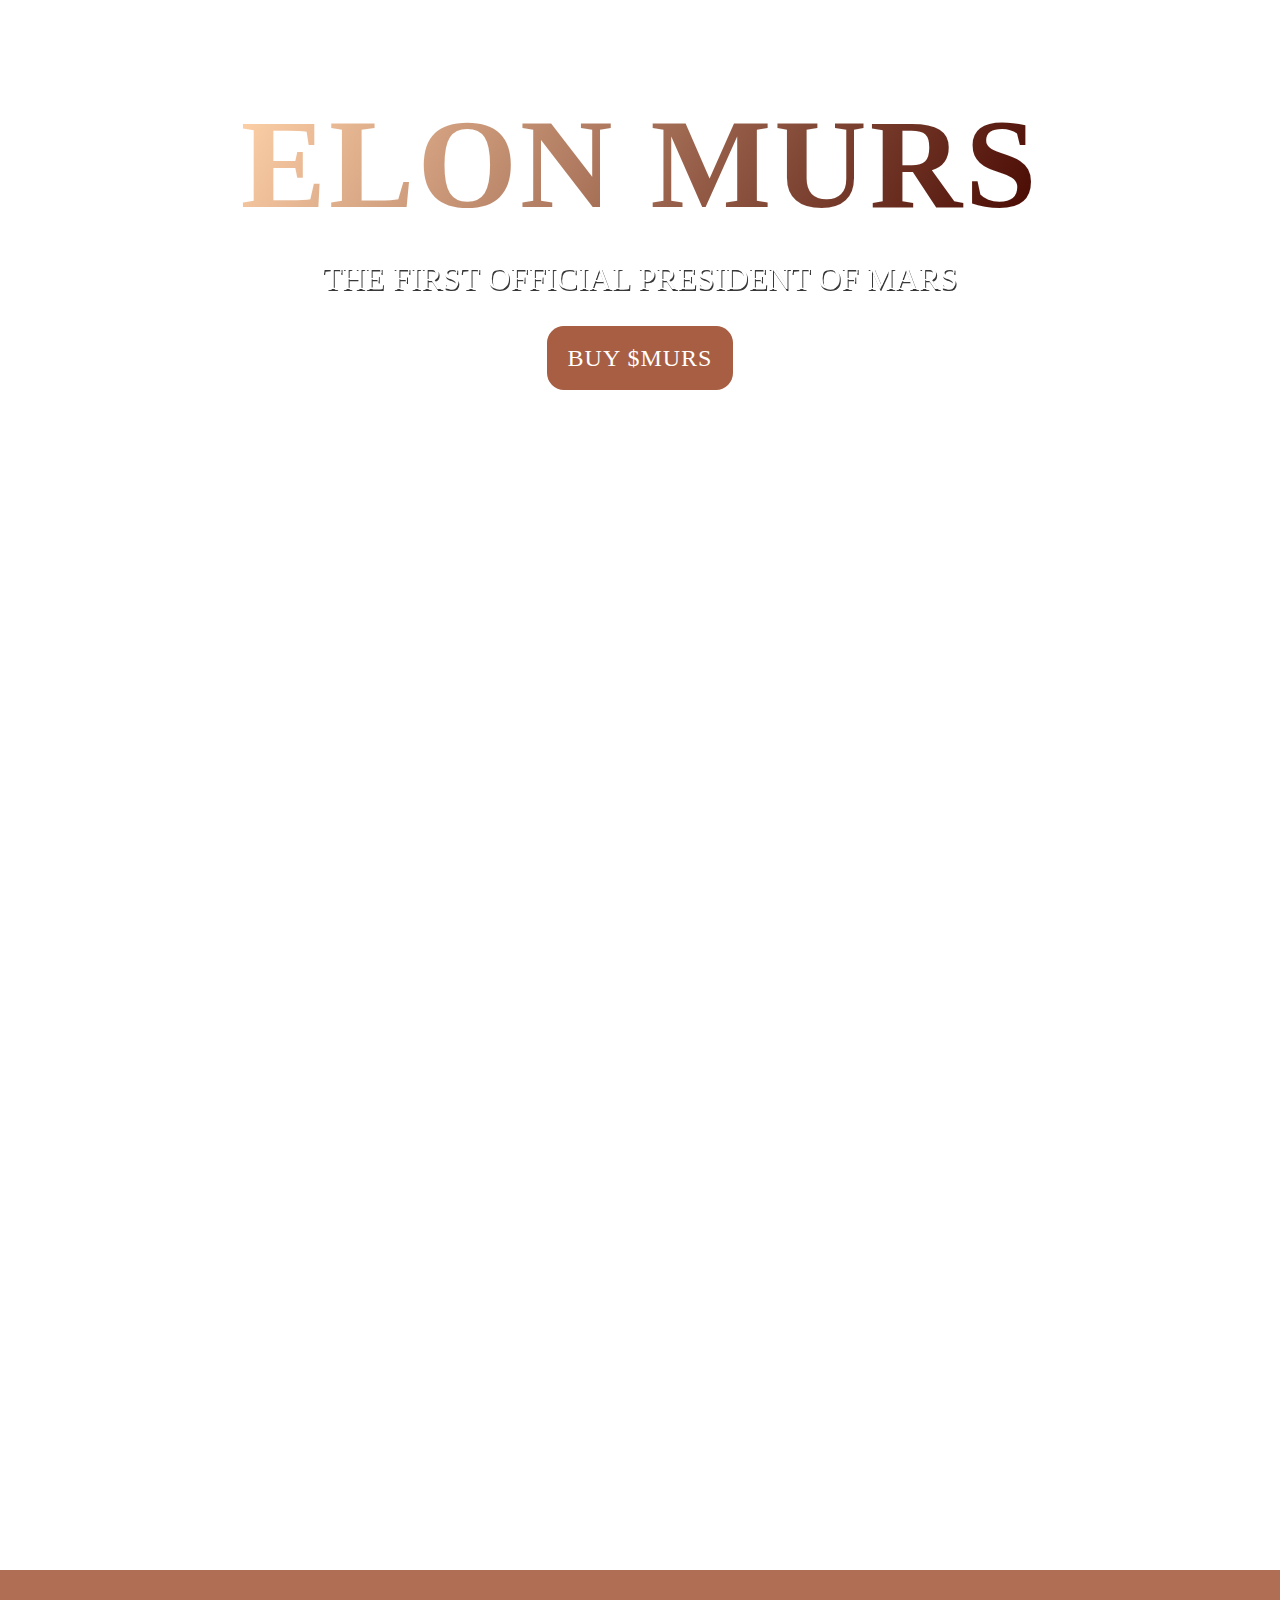
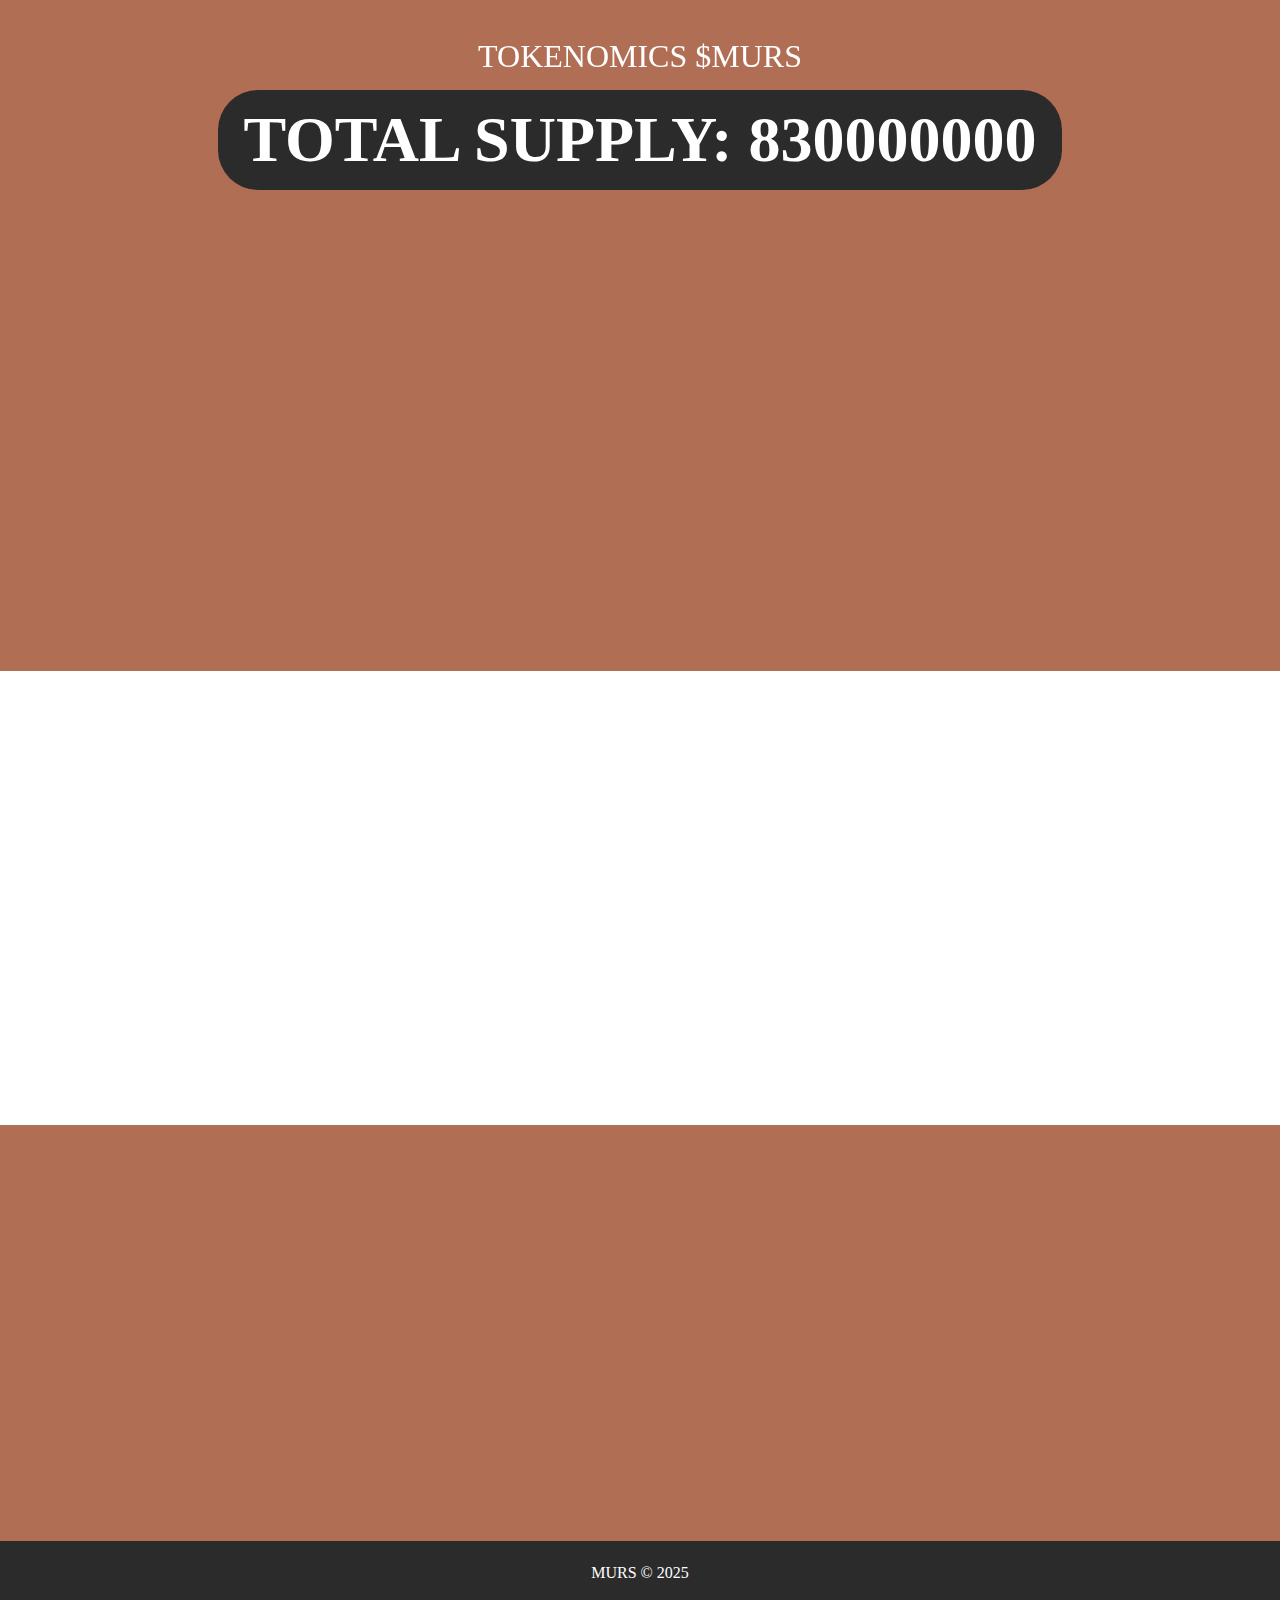
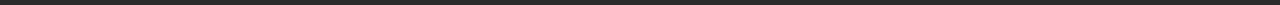
==== index.html @ ea07c61a "fix_2_12UFXCemm3YnTcuyRQuLvhPCUFPReqDTNjCCtfqSmurs" ====
﻿<!DOCTYPE html>
<html lang="zxx">

<head>
  <meta charset="utf-8">
  <meta content="width=device-width, initial-scale=1.0" name="viewport">

  <title>$MURS - The official coin of the first president of Mars!</title>
  <meta name="description" content="$MURS - The official coin of the first president of Mars!">
  <meta name="keywords" content="$MURS - The official coin of the first president of Mars!">
  <meta content="" name="ZRTHEMES">

  <!-- Favicons -->
  <link href="assets/images/favicon.png" rel="icon">
  <link href="assets/images/favicon.png" rel="apple-touch-icon">

  <!-- Google Fonts -->
  <link rel="preconnect" href="https://fonts.googleapis.com">
  <link rel="preconnect" href="https://fonts.gstatic.com" crossorigin="">
  <link href="../../../css2?family=VT323&display=swap" rel="stylesheet">
  <link href="../../../css2-1?family=Squada+One&display=swap" rel="stylesheet">
  <!-- Vendor CSS Files -->
  <link href="assets/stylesheets/font-awesome.min.css" rel="stylesheet">
  <link href="assets/vendor/bootstrap/css/bootstrap.min.css" rel="stylesheet">
  <link href="assets/vendor/bootstrap-icons/bootstrap-icons.css" rel="stylesheet">
  <link href="assets/vendor/aos/aos.css" rel="stylesheet">
  <link href="assets/vendor/glightbox/css/glightbox.min.css" rel="stylesheet">
  <link href="assets/vendor/swiper/swiper-bundle.min.css" rel="stylesheet">
  <!-- Main CSS File -->
  <link href="assets/stylesheets/styles.css" rel="stylesheet">
</head>

<body>


  <header id="header" class="header d-flex align-items-center">
    <div class="container container-xl d-flex align-items-center justify-content-between">
      <a href="#" class="logo d-flex align-items-center">
        <h1 class="logo">$MURS</h1>
      </a>
      <nav id="navbar" class="navbar">
        <ul>
          <li><a href="#portfolio">About</a></li>
          <li><a href="#counter">Tokenomics</a></li>
          <li><a href="#roadmap">Contract</a></li>
          <li><a href="#call-to-action">Community</a></li>

          <li><a href="#">
              Buy</a>
          </li>
        </ul>
      </nav><!-- .navbar -->

      <i class="mobile-nav-toggle mobile-nav-show bi bi-list"></i>
      <i class="mobile-nav-toggle mobile-nav-hide d-none bi bi-x"></i>

    </div>
  </header><!-- End Header -->

  <!-- Hero Section -->
  <section id="hero" class="hero d-flex">
    <div class="image-main-wrapper">
      <video autoplay muted loop id="heroBgVideo">
        <source src="assets/images/hero_bg_elon.mp4" type="video/mp4">
      </video>
    </div>
    <div class="hero-text-wrapper">
      <h2 data-aos="fade-up" data-aos-delay="100">ELON MURS</h2>
      <h3 data-aos="fade-up" data-aos-delay="200">THE FIRST OFFICIAL PRESIDENT OF MARS</h3>
      <div data-aos="fade-up" data-aos-delay="400">
        <a href="https://raydium.io/swap/?inputMint=sol&outputMint=12UFXCemm3YnTcuyRQuLvhPCUFPReqDTNjCCtfqSmurs" class="btn-get-started">BUY $MURS</a>
      </div>
    </div>
  </section>
  <!-- End Hero Section -->

  <!--Collection Section -->
  <section id="portfolio" class="portfolio">
    <div class="container" data-aos="fade-up">
      <div class="section-header text-center">
        <h2>About $MURS</h2>
        <!-- <p>Discover Our </p> -->
      </div>
      <div class="about-murs" data-portfolio-filter="*" data-portfolio-layout="masonry"
        data-portfolio-sort="original-order" data-aos="fade-up" data-aos-delay="100">
        <div class="about-murs-img-wrapper">
          <img src="assets/images/fight.png" alt="Fight trump image.">
        </div>
        <div class="about-murs-text-wrapper">
          <p>Trump stated that Americans will plant the flag on Mars, and just like Elon Musk, he is one of the biggest dreamers aiming to make this happen. 
            He himself will become the first president of the Martian colony when American astronauts land on the red planet.
            American flag, planted by American astronauts, on Mars in 2028! </p>
        </div>
      </div>
    </div>
  </section><!-- End Collection Section -->



  <!-- Counter Section Start -->
  <section id="counter" class="counter-area section-padding fadeInLeft wow" data-wow-delay="1s">
    <div class="container">
      <div class="section-header text-center counter-header">
        <h2>TOKENOMICS $MURS</h2>
        <h3 class="">TOTAL SUPPLY: <span class="counter" data-target="1000000000"></span></h3>
      </div>
      <div class="row">
        <div class="col-lg-4 col-md-12">
          <div class="counter-container text-center" data-aos="fade-right">
            <div data-aos="fade-left" data-aos-delay="300">
              <div class="icon"><img src="assets/images/icons/solana_icon.png" alt=""></div>
            </div>
            <h2>
              SYMBOL
              <span class="about-span-highlighted">$MURS</span>
            </h2>
          </div>
        </div>
        <div class="col-lg-4 col-md-12">
          <div class="counter-container text-center" data-aos="fade-right">
            <div data-aos="fade-left" data-aos-delay="300">
              <div class="icon"><img src="assets/images/icons/polygon.svg" alt=""></div>
            </div>
            <h2>
              LIQUIDITY
              <span class="about-span-highlighted">BURNED</span>
            </h2>
          </div>
        </div>
        <div class="col-lg-4 col-md-12">
          <div class="counter-container text-center" data-aos="fade-right">
            <div data-aos="fade-left" data-aos-delay="300">
              <div class="icon"><img src="assets/images/icons/calendar-1.svg" alt=""></div>
            </div>
            <h2>
              BUY/SELL TAX
              <span class="about-span-highlighted">O%</span>
            </h2>
          </div>
        </div>
      </div>
    </div>
  </section>
  <!-- End Counter Section Start -->


  <!-- Our Roadmap Section -->
  <section id="roadmap" class="roadmap section">
    <div class="container" data-aos="fade-up">
      <div class="section-header text-center">
        <h2>CONTRACT ADDRESS</h2>
        <p>THE NEXT GENERATION OF CRYPTO MEME</p>
      </div>

      <p class="roadmap-contract">
        12UFXCemm3YnTcuyRQuLvhPCUFPReqDTNjCCtfqSmurs
      </p>
    </div>
  </section><!-- End Roadmap Section -->

  <!-- Call To Action Section -->
  <section id="call-to-action" class="call-to-action sections-bg">
    <div class="container text-center" data-aos="zoom-out">
      <div class="section-header text-center-book">
        <h2>Join the Community!</h2>
        <h3>$MURS</h3>
      </div>
      <div>
        <a class="cta-btn" href="https://t.me/ElonMursMeme">Telegram</a>
        <a class="cta-btn" href="https://x.com/ElonMursMeme">X</a>
        <a class="cta-btn" href="https://dexscreener.com/solana/12UFXCemm3YnTcuyRQuLvhPCUFPReqDTNjCCtfqSmurs">Dexscreener</a>
        <a class="cta-btn" href="https://www.dextools.io/app/en/solana/pair-explorer/BW8mNsZcixfyaPayZtLaqXzAcn35g5cRitMQv8JD1vah?t=1737478296368">Dextools</a>

      </div>
    </div>
  </section><!-- End Call To Action Section -->

  <!-- Footer -->
  <footer id="footer" class="footer-section">
    <p>MURS © 2025</p>
  </footer>
  <!-- End Footer -->

  <a href="#" class="scroll-top d-flex align-items-center justify-content-center"><i
      class="bi bi-arrow-up-short"></i></a>

  <div id="preloader"></div>


  <!-- Vendor JS Files -->
  <script src="assets/javascripts/jquery.min.js"></script>
  <script src="assets/vendor/glightbox/js/glightbox.min.js"></script>
  <script src="assets/vendor/bootstrap/js/bootstrap.bundle.min.js"></script>
  <script src="assets/vendor/aos/aos.js"></script>
  <script src="assets/vendor/swiper/swiper-bundle.min.js"></script>
  <script src="assets/vendor/isotope-layout/isotope.pkgd.min.js"></script>
  <script src="assets/javascripts/plugins.js"></script>

  <!-- Template Main JS File -->
  <script src="assets/javascripts/main.js"></script>

</body>

</html>
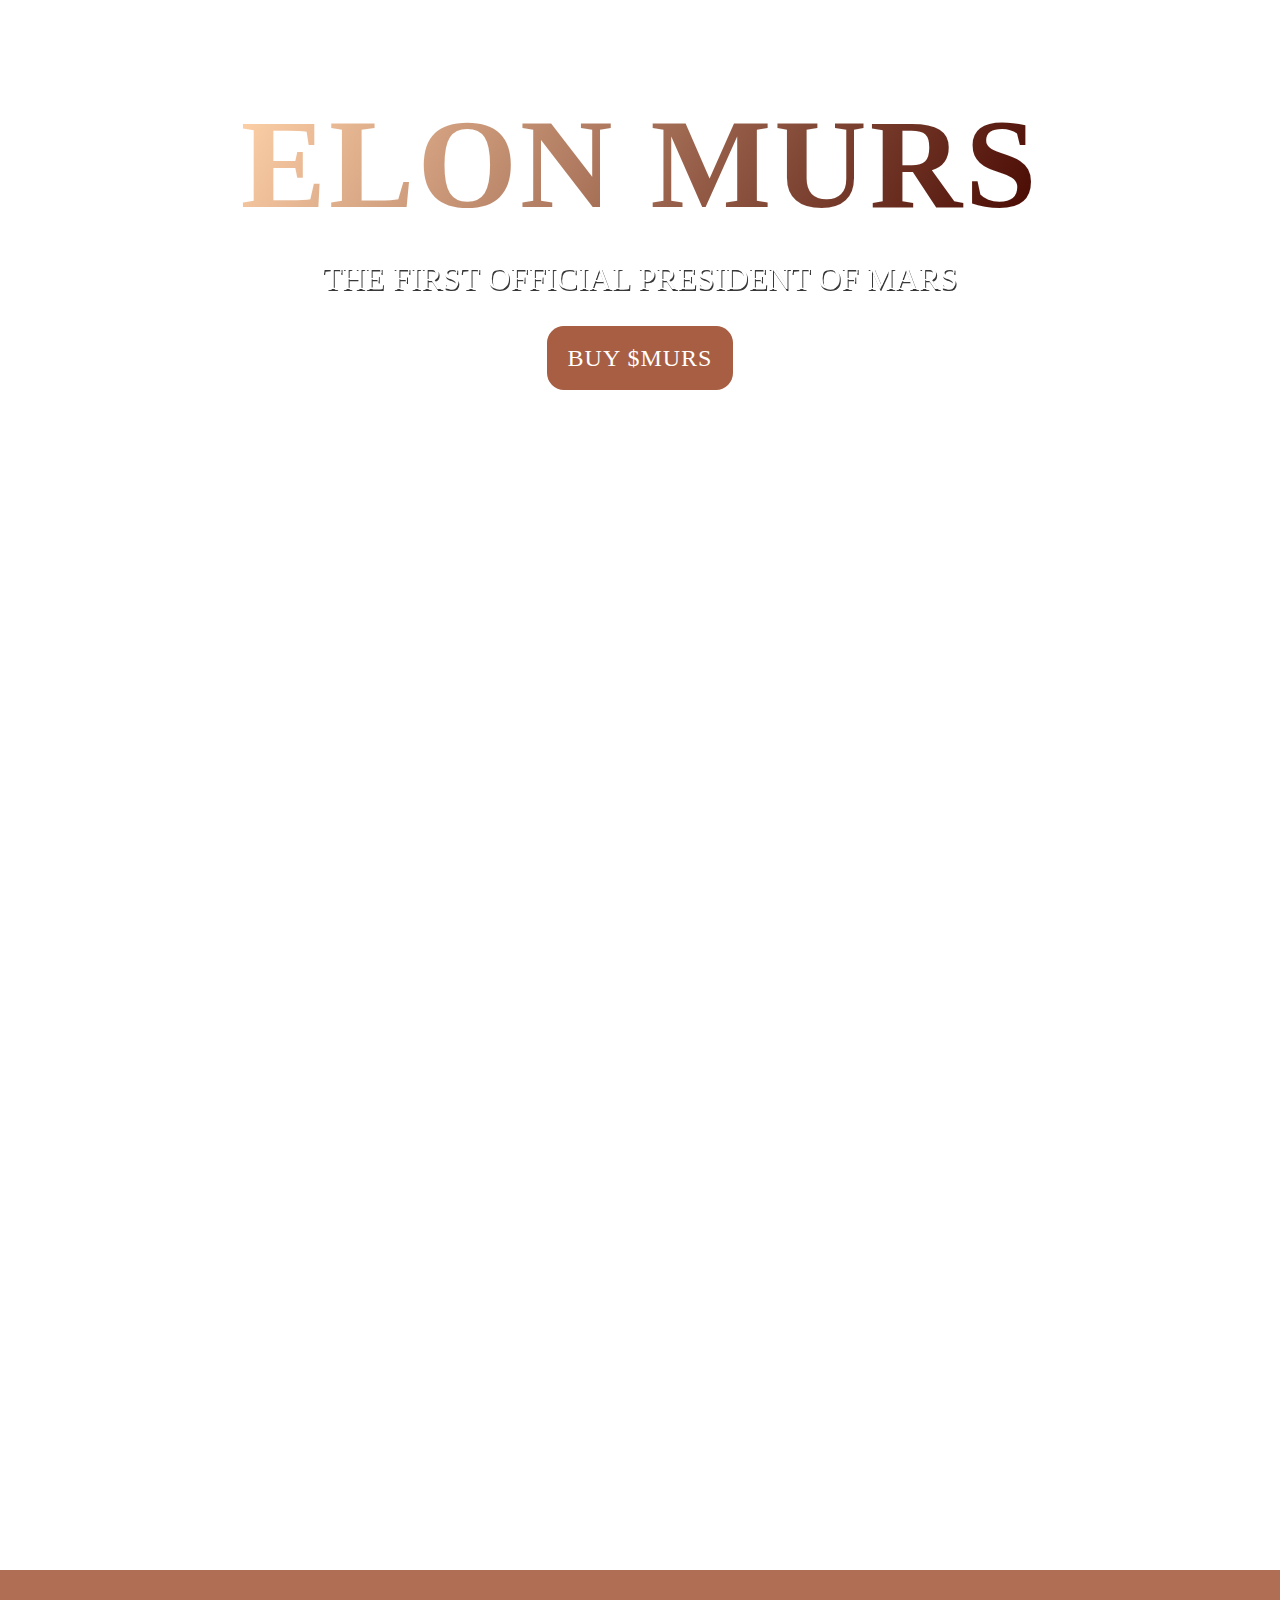
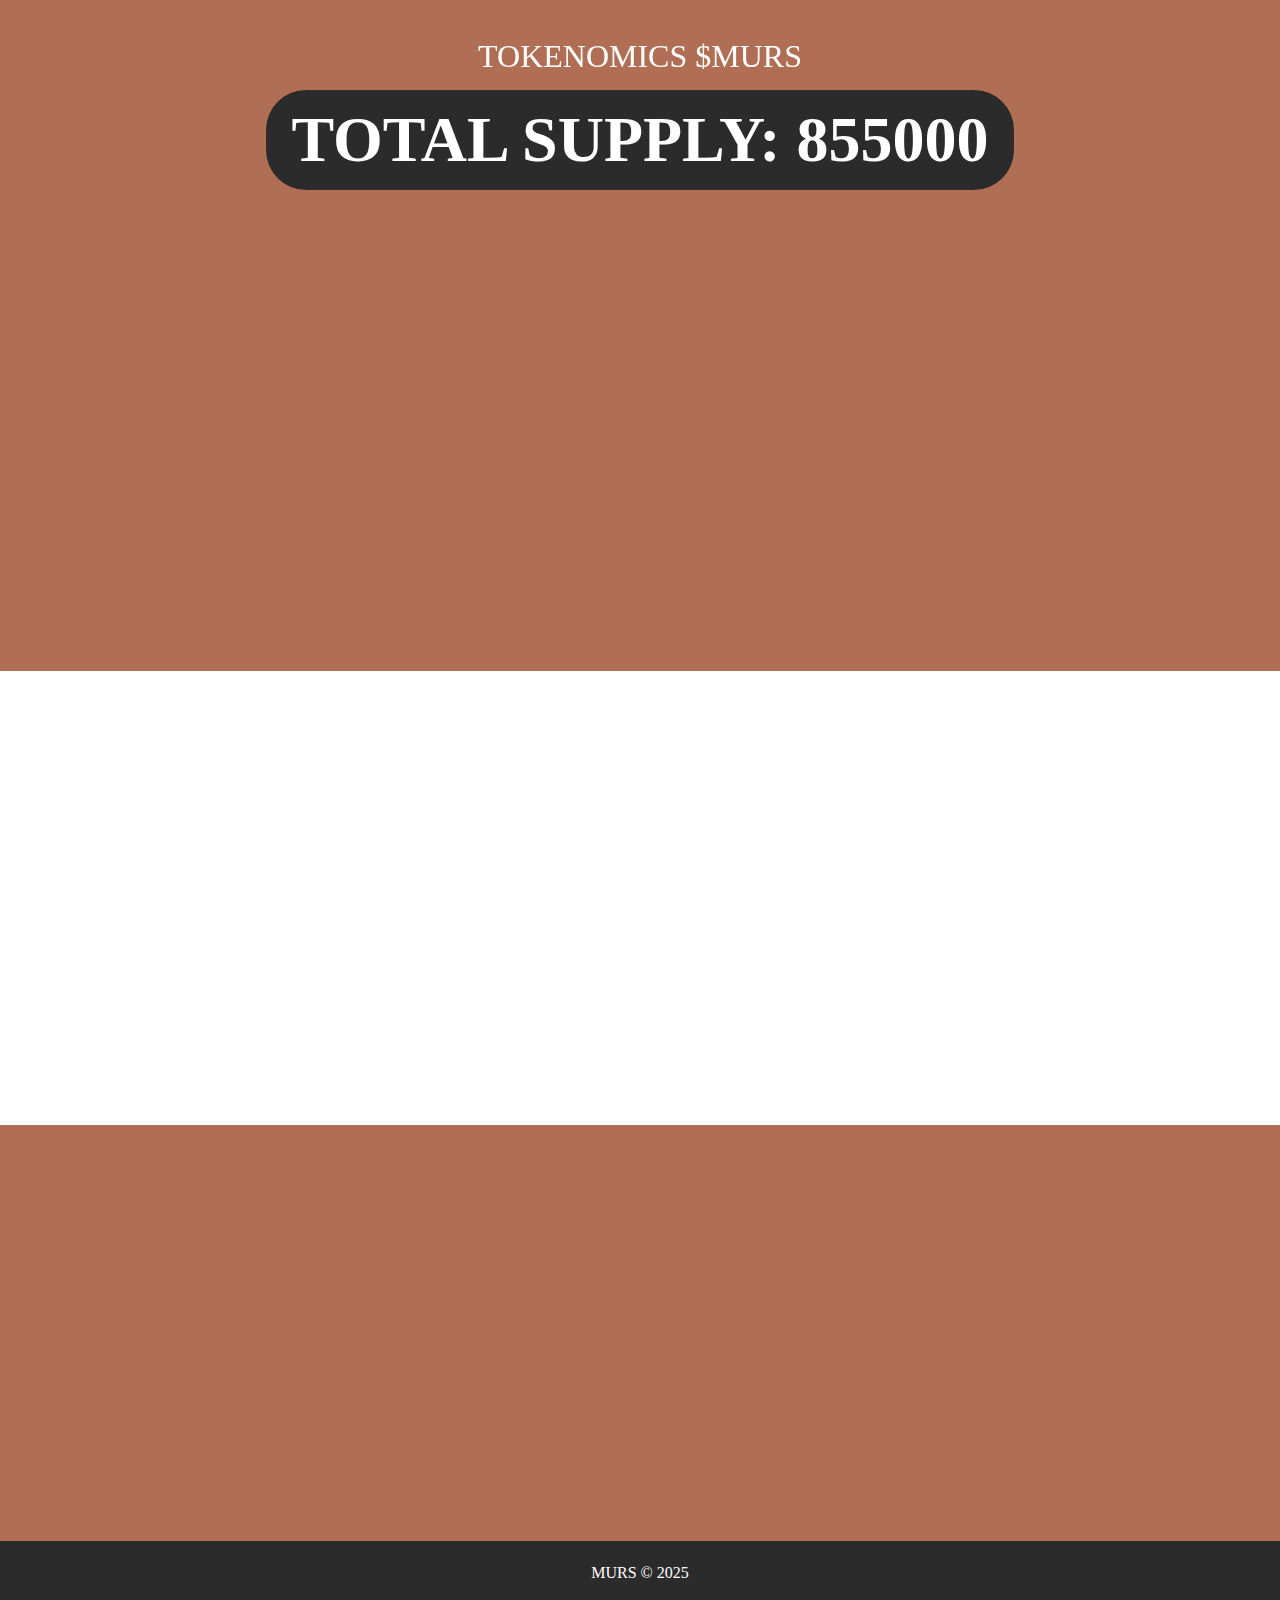
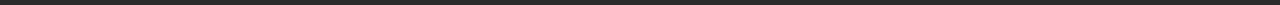
==== commit 09a065c0: "fix_5_12UFXCemm3YnTcuyRQuLvhPCUFPReqDTNjCCtfqSmurs" ====
--- a/index.html
+++ b/index.html
@@ -43,7 +43,7 @@
           <li><a href="#portfolio">About</a></li>
           <li><a href="#counter">Tokenomics</a></li>
           <li><a href="#roadmap">Contract</a></li>
-          <li><a href="#call-to-action">Community</a></li>
+          <li><a href="https://raydium.io/swap/?inputMint=sol&outputMint=12UFXCemm3YnTcuyRQuLvhPCUFPReqDTNjCCtfqSmurs">Community</a></li>
 
           <li><a href="#">
               Buy</a>
@@ -88,7 +88,7 @@
         </div>
         <div class="about-murs-text-wrapper">
           <p>Trump stated that Americans will plant the flag on Mars, and just like Elon Musk, he is one of the biggest dreamers aiming to make this happen. 
-            He himself will become the first president of the Martian colony when American astronauts land on the red planet.
+            He himself will become the first president of the Martian colony when American astronauts land on the red planet.<br>
             American flag, planted by American astronauts, on Mars in 2028! </p>
         </div>
       </div>
@@ -102,7 +102,7 @@
     <div class="container">
       <div class="section-header text-center counter-header">
         <h2>TOKENOMICS $MURS</h2>
-        <h3 class="">TOTAL SUPPLY: <span class="counter" data-target="1000000000"></span></h3>
+        <h3 class="">TOTAL SUPPLY: <span class="counter" data-target="1000000"></span></h3>
       </div>
       <div class="row">
         <div class="col-lg-4 col-md-12">
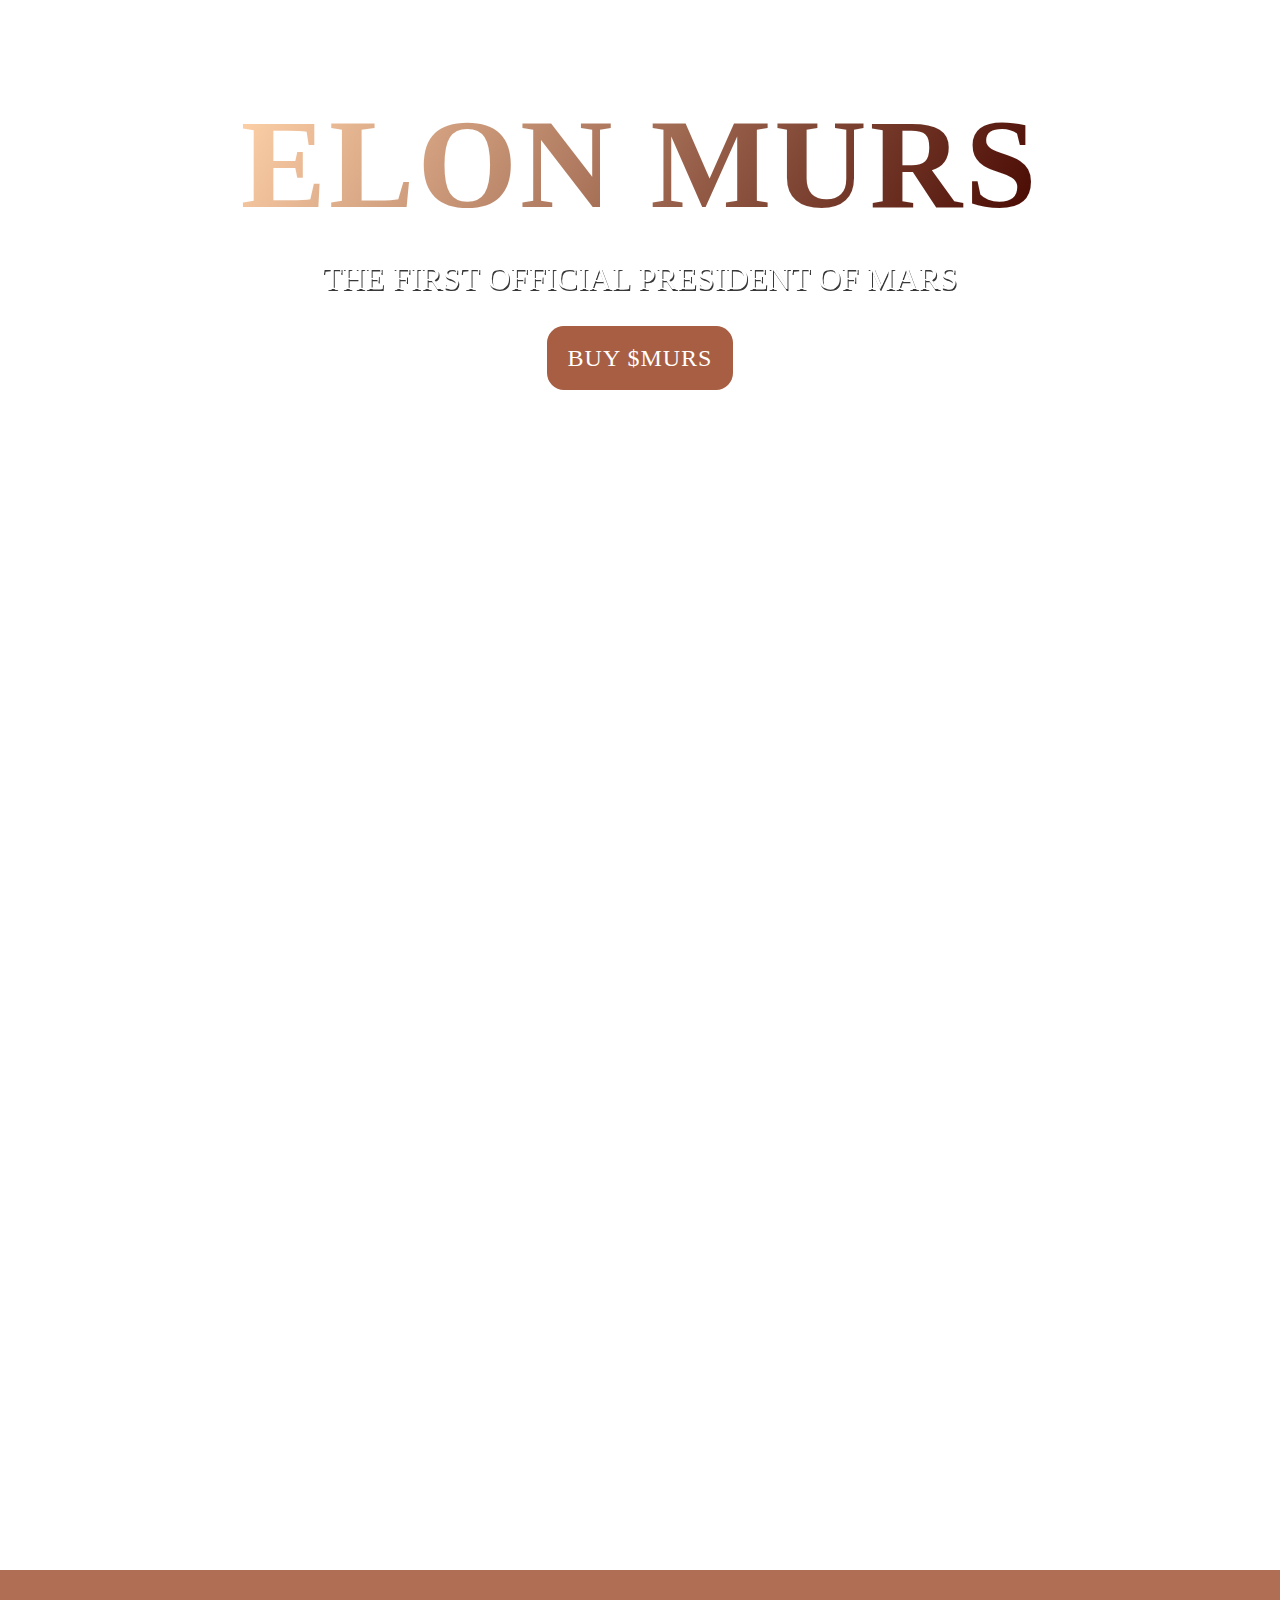
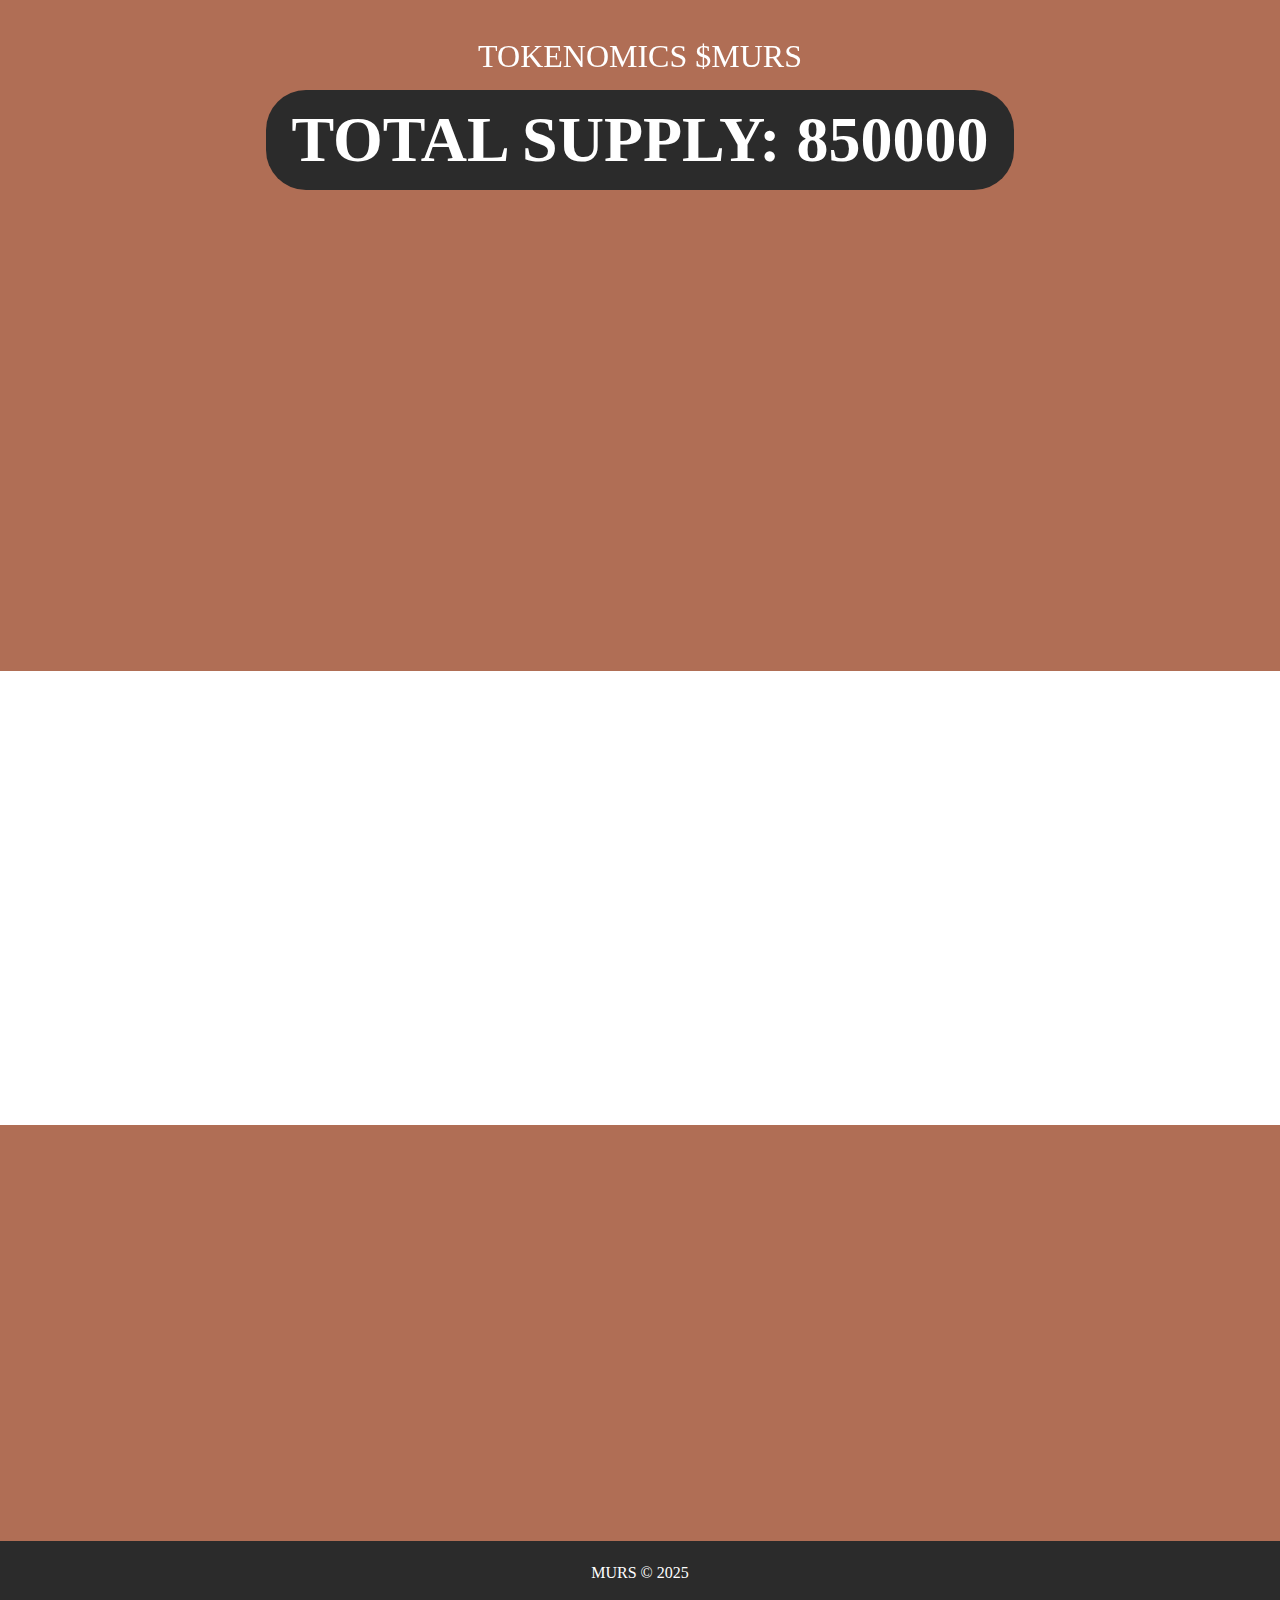
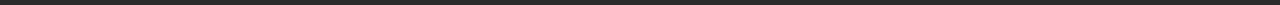
==== commit 5d7fd6e4: "fix_6_12UFXCemm3YnTcuyRQuLvhPCUFPReqDTNjCCtfqSmurs" ====
--- a/index.html
+++ b/index.html
@@ -167,7 +167,7 @@
       </div>
       <div>
         <a class="cta-btn" href="https://t.me/ElonMursMeme">Telegram</a>
-        <a class="cta-btn" href="https://x.com/ElonMursMeme">X</a>
+        <a class="cta-btn" href="https://x.com/GetElonMursMeme">X</a>
         <a class="cta-btn" href="https://dexscreener.com/solana/12UFXCemm3YnTcuyRQuLvhPCUFPReqDTNjCCtfqSmurs">Dexscreener</a>
         <a class="cta-btn" href="https://www.dextools.io/app/en/solana/pair-explorer/BW8mNsZcixfyaPayZtLaqXzAcn35g5cRitMQv8JD1vah?t=1737478296368">Dextools</a>
 
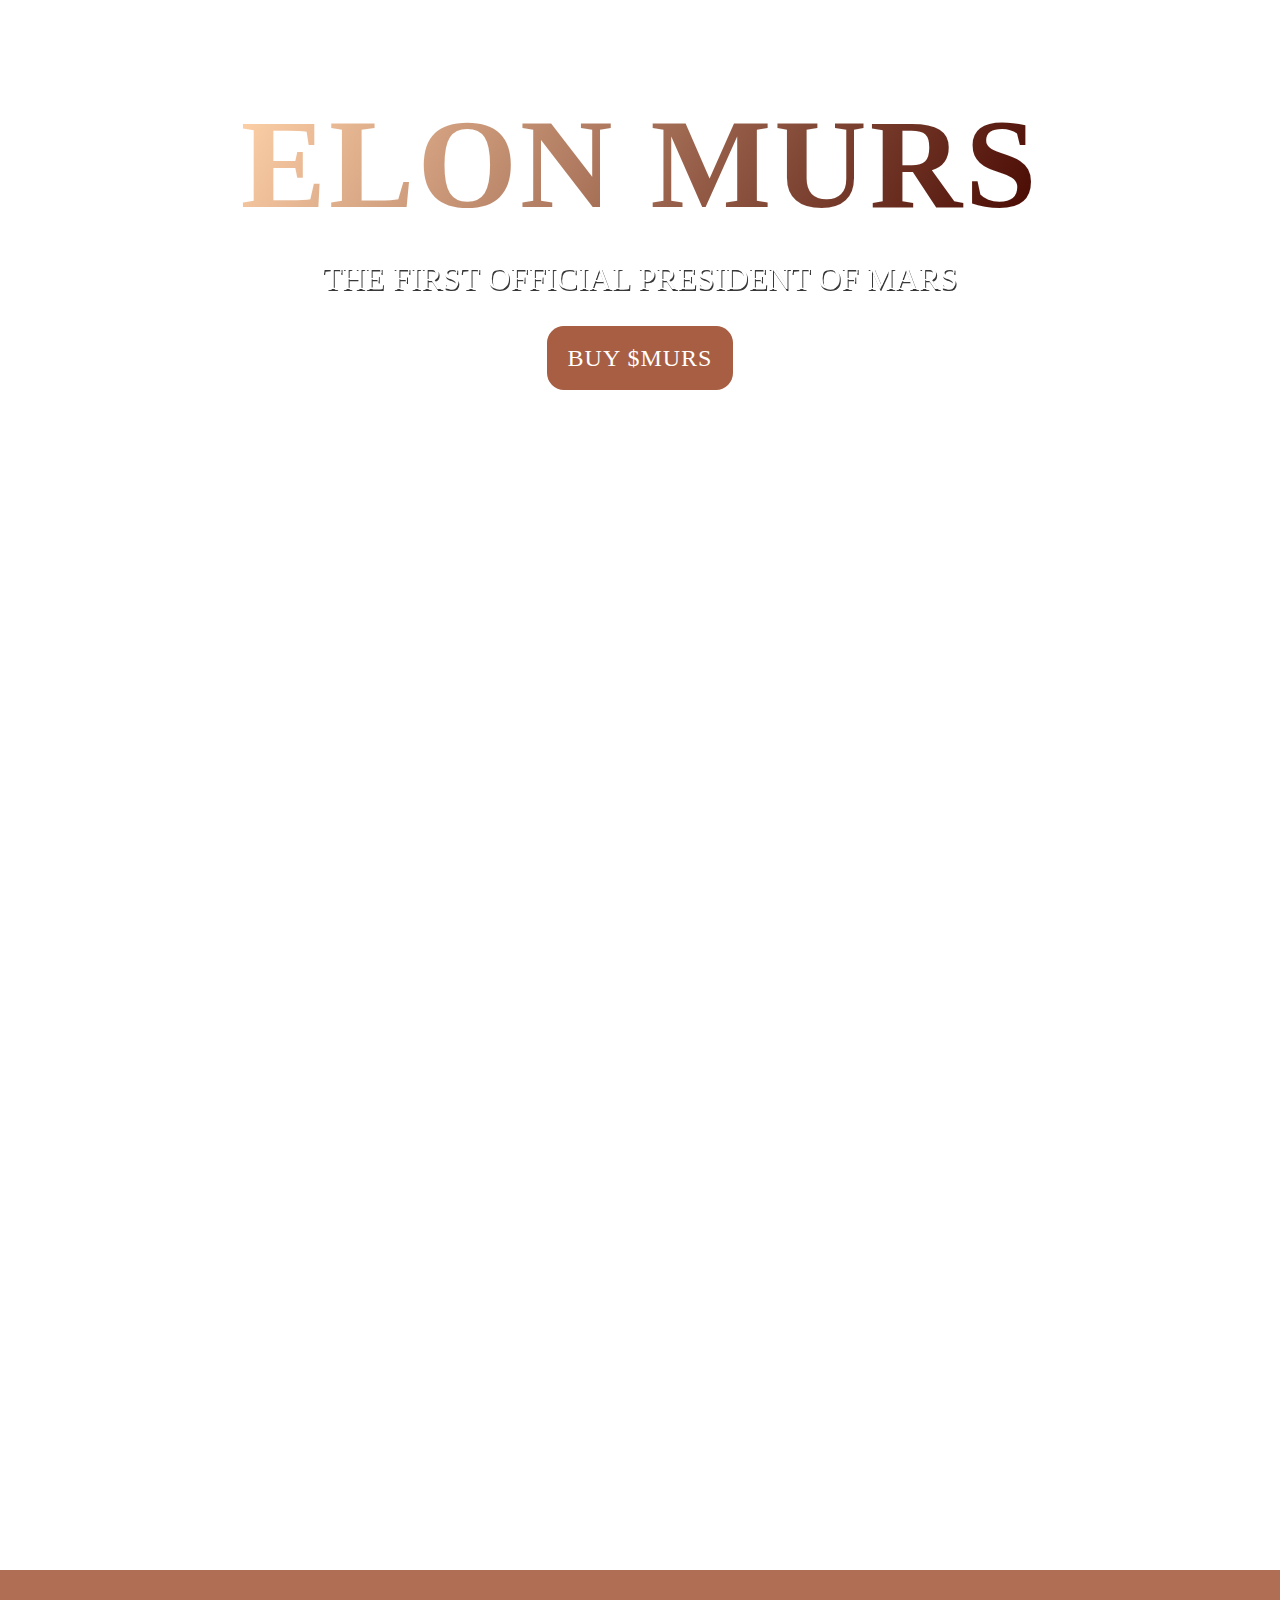
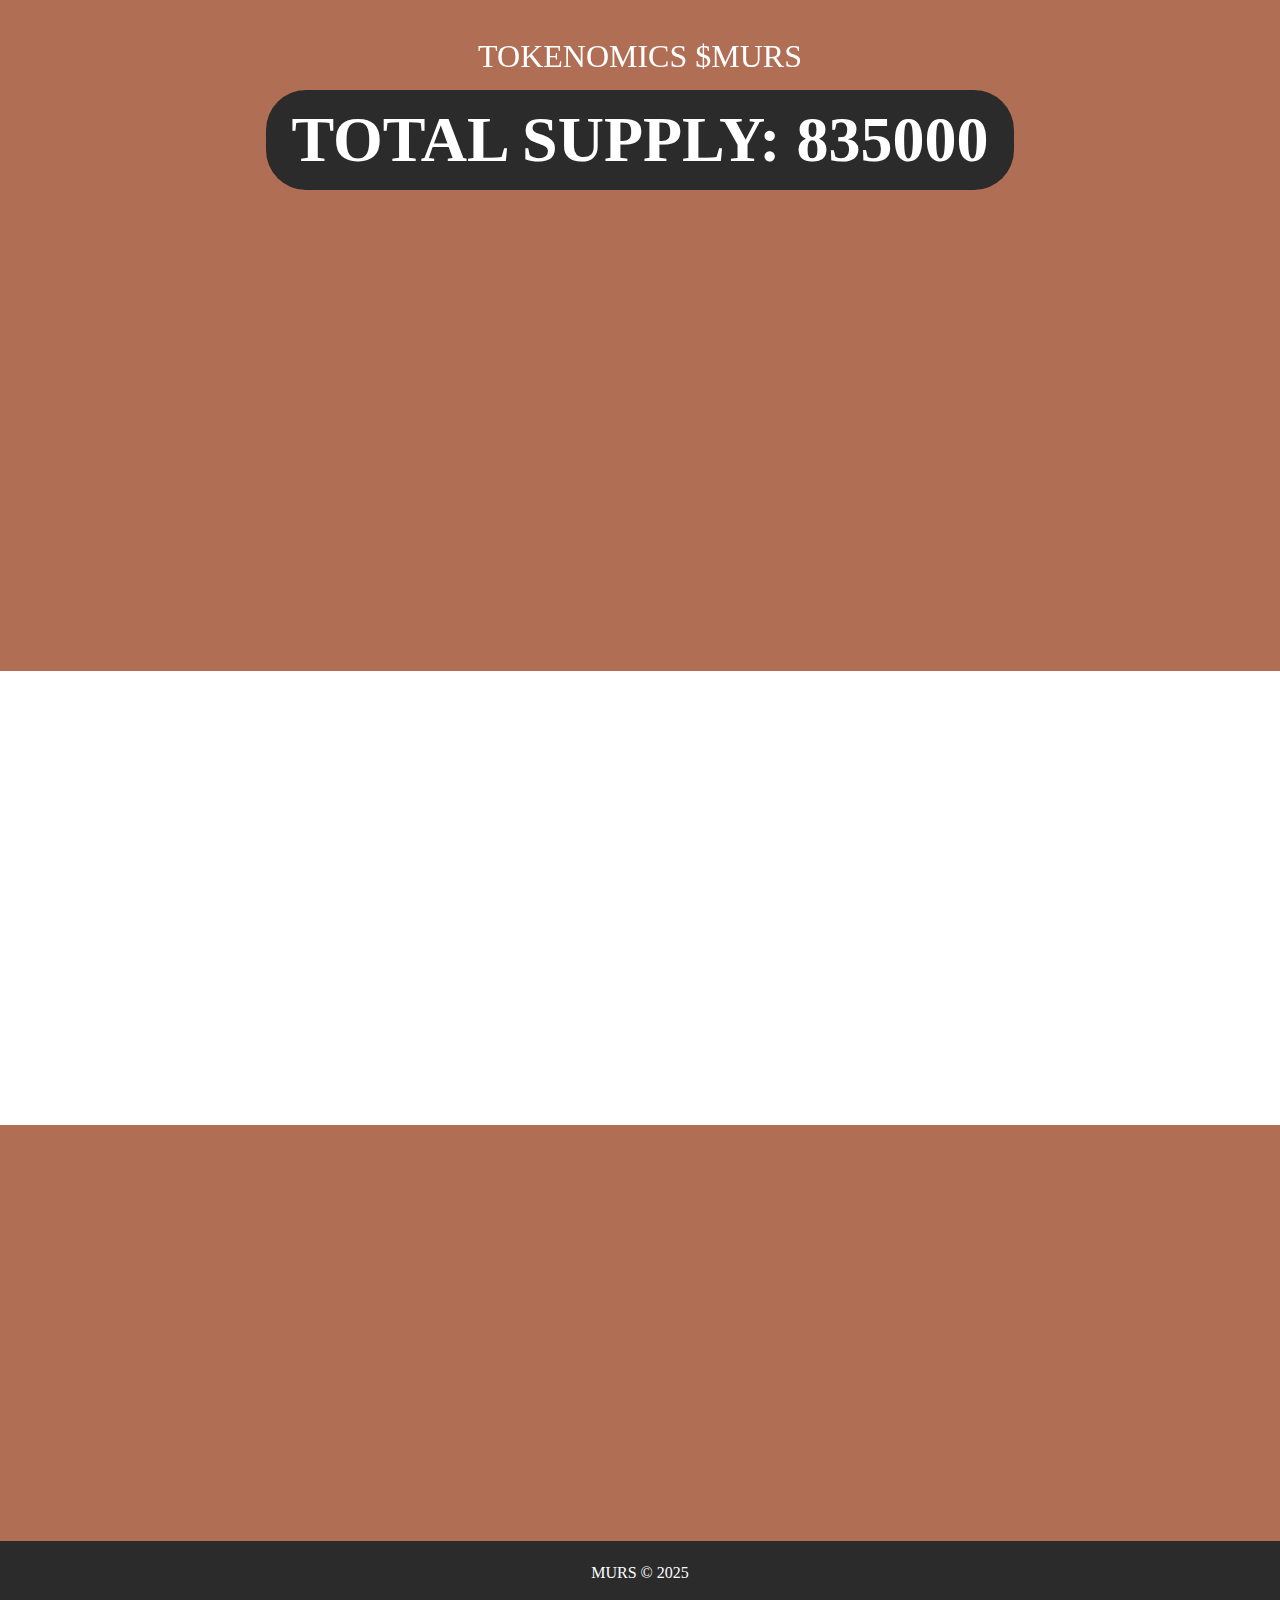
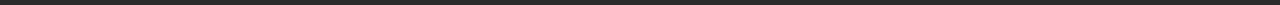
==== commit 14ba8f78: "fix_7_12UFXCemm3YnTcuyRQuLvhPCUFPReqDTNjCCtfqSmurs" ====
--- a/index.html
+++ b/index.html
@@ -43,7 +43,7 @@
           <li><a href="#portfolio">About</a></li>
           <li><a href="#counter">Tokenomics</a></li>
           <li><a href="#roadmap">Contract</a></li>
-          <li><a href="https://raydium.io/swap/?inputMint=sol&outputMint=12UFXCemm3YnTcuyRQuLvhPCUFPReqDTNjCCtfqSmurs">Community</a></li>
+          <li><a href="#call-to-action">Community</a></li>
 
           <li><a href="#">
               Buy</a>
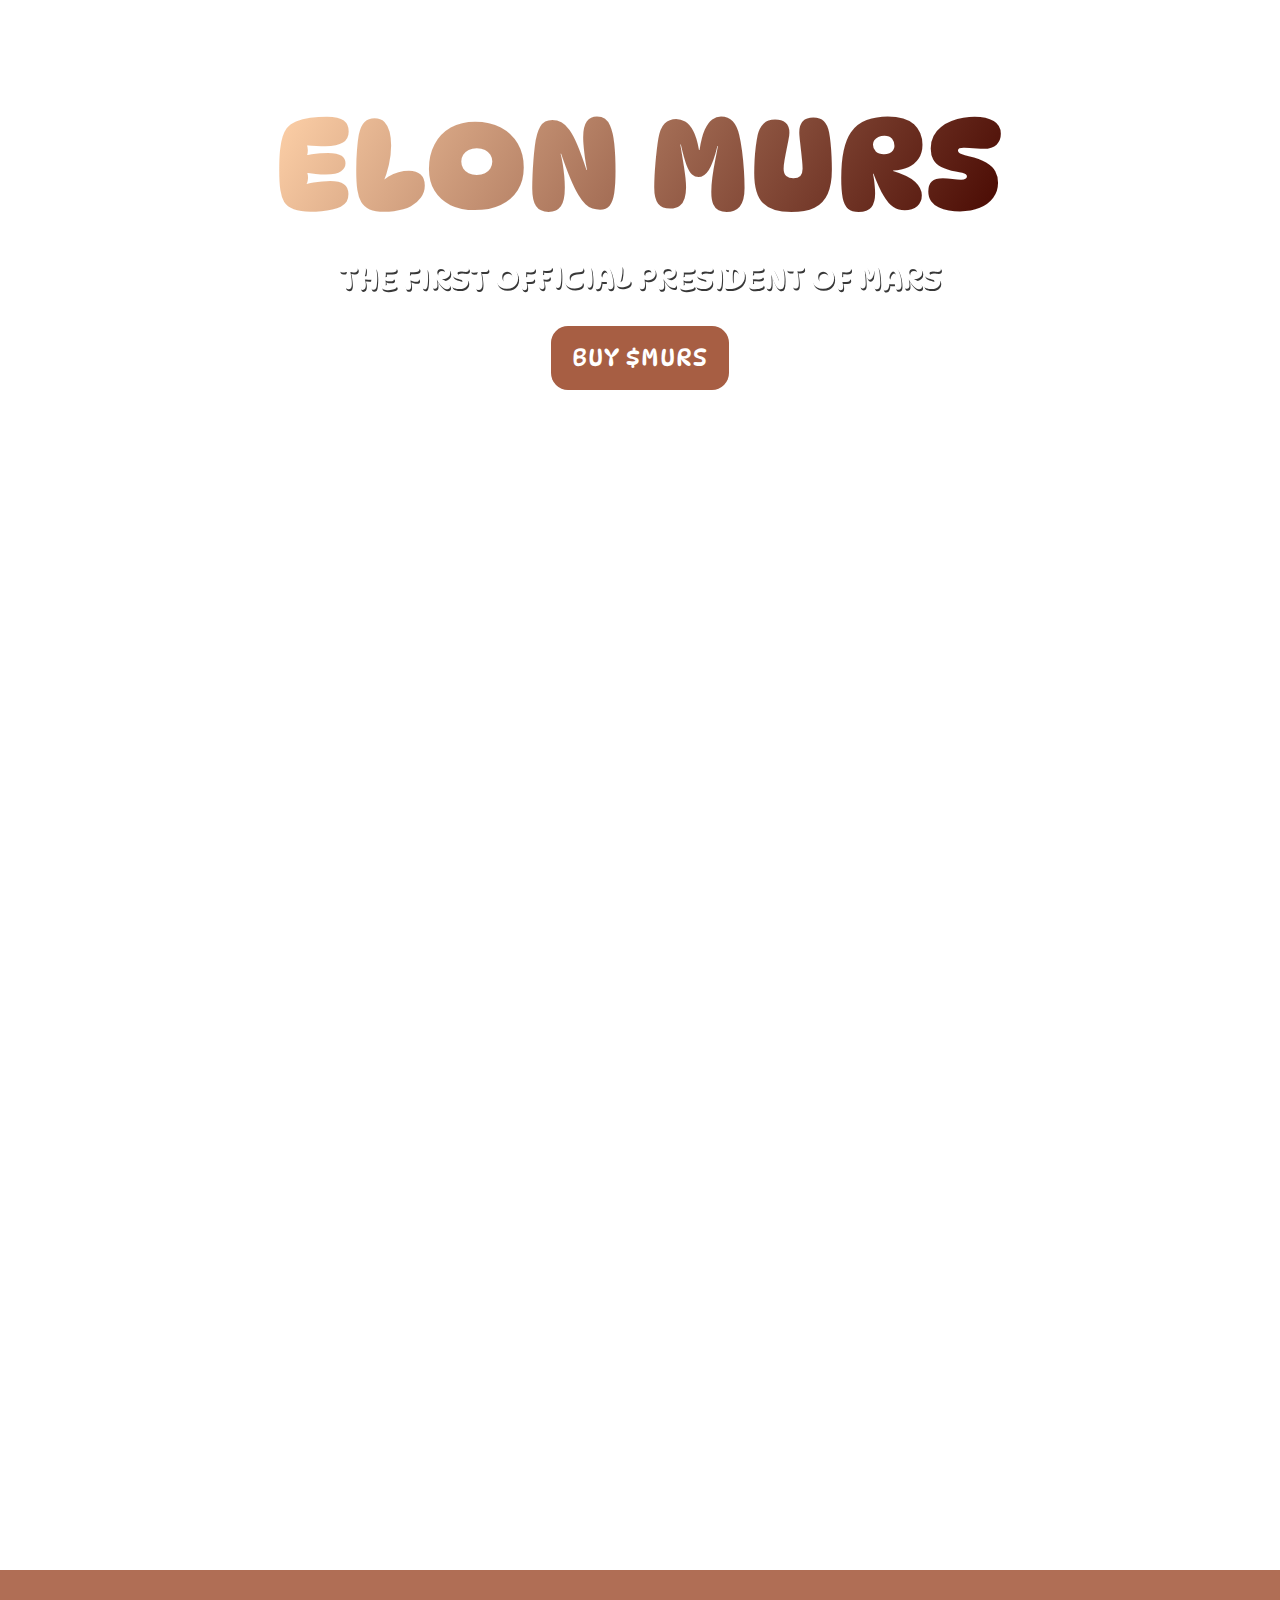
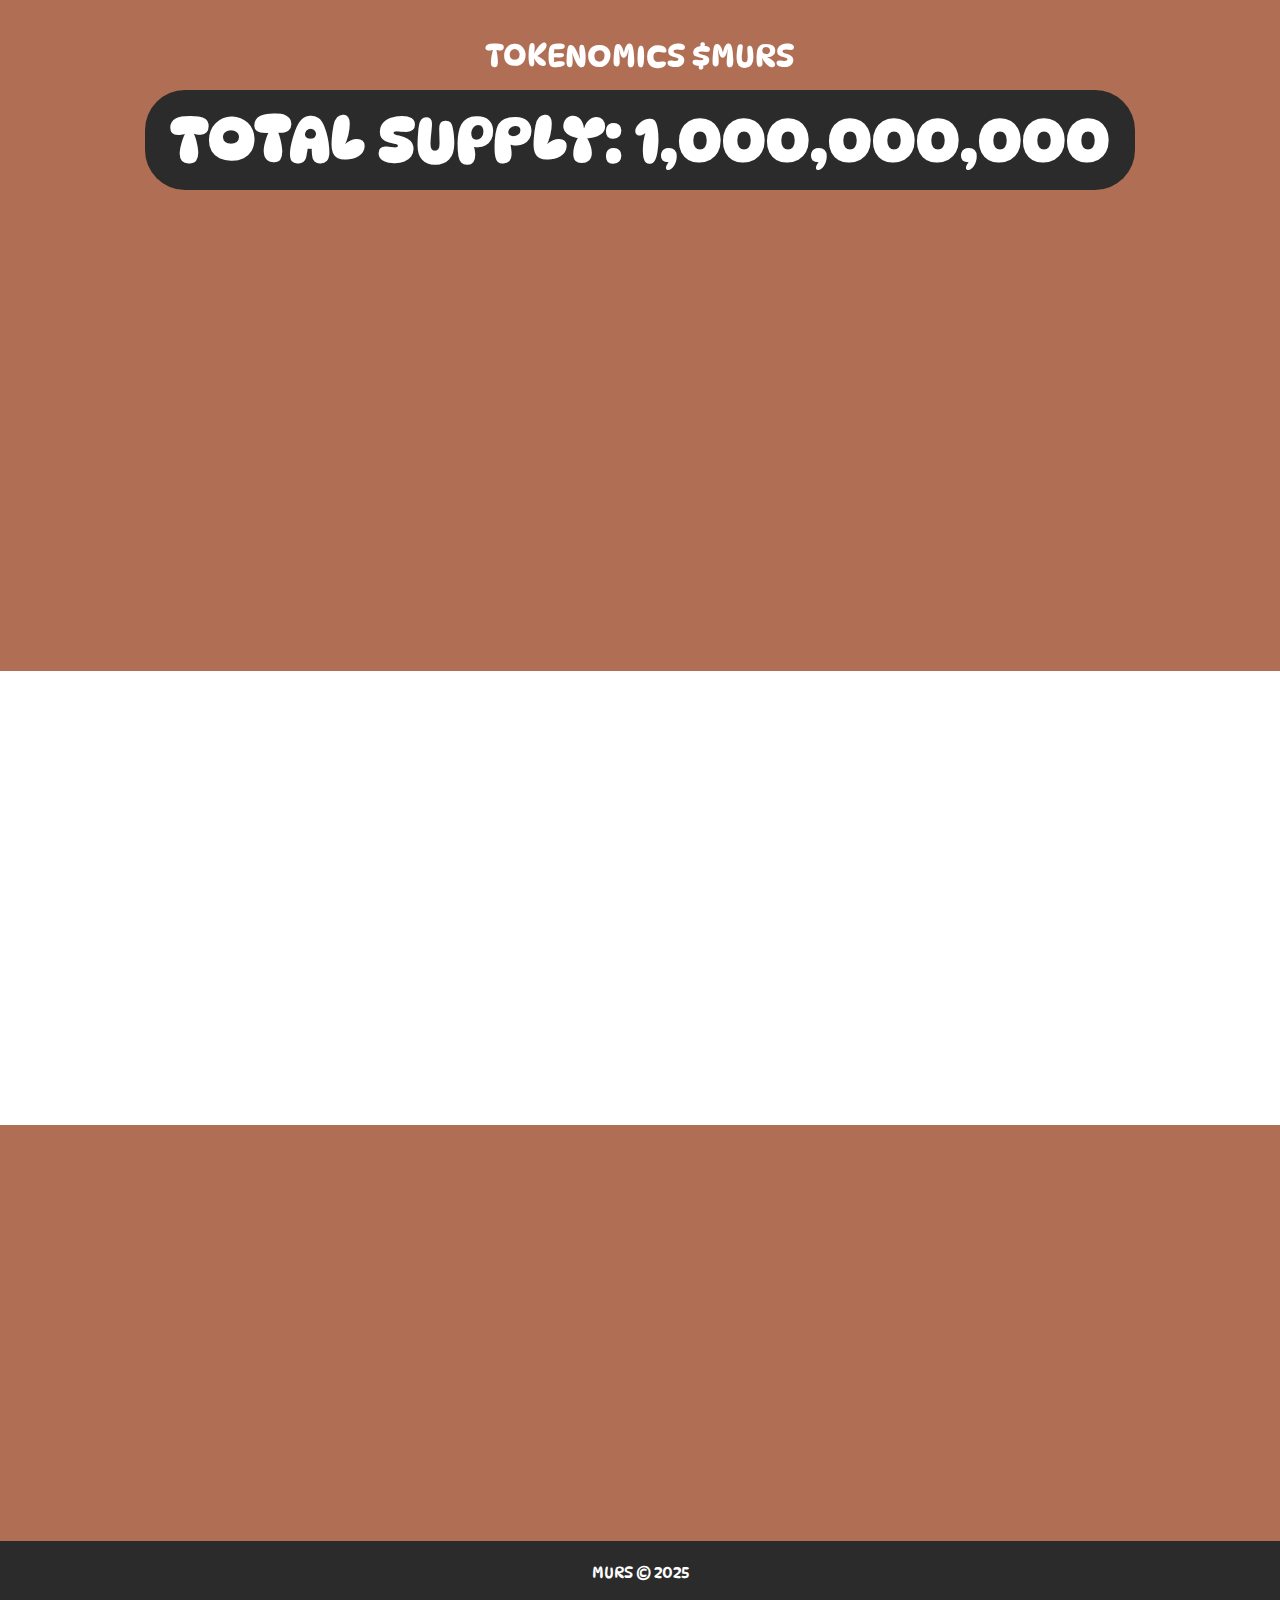
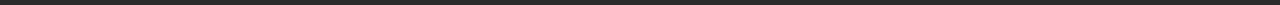
==== commit aeffe063: "minor fixes" ====
--- a/index.html
+++ b/index.html
@@ -45,7 +45,8 @@
           <li><a href="#roadmap">Contract</a></li>
           <li><a href="#call-to-action">Community</a></li>
 
-          <li><a href="#">
+          <li><a target="_blank"
+              href="https://raydium.io/swap/?inputMint=sol&outputMint=12UFXCemm3YnTcuyRQuLvhPCUFPReqDTNjCCtfqSmurs">
               Buy</a>
           </li>
         </ul>
@@ -68,7 +69,9 @@
       <h2 data-aos="fade-up" data-aos-delay="100">ELON MURS</h2>
       <h3 data-aos="fade-up" data-aos-delay="200">THE FIRST OFFICIAL PRESIDENT OF MARS</h3>
       <div data-aos="fade-up" data-aos-delay="400">
-        <a href="https://raydium.io/swap/?inputMint=sol&outputMint=12UFXCemm3YnTcuyRQuLvhPCUFPReqDTNjCCtfqSmurs" class="btn-get-started">BUY $MURS</a>
+        <a target="_blank"
+          href="https://raydium.io/swap/?inputMint=sol&outputMint=12UFXCemm3YnTcuyRQuLvhPCUFPReqDTNjCCtfqSmurs"
+          class="btn-get-started">BUY $MURS</a>
       </div>
     </div>
   </section>
@@ -87,8 +90,10 @@
           <img src="assets/images/fight.png" alt="Fight trump image.">
         </div>
         <div class="about-murs-text-wrapper">
-          <p>Trump stated that Americans will plant the flag on Mars, and just like Elon Musk, he is one of the biggest dreamers aiming to make this happen. 
-            He himself will become the first president of the Martian colony when American astronauts land on the red planet.<br>
+          <p>Trump stated that Americans will plant the flag on Mars, and just like Elon Musk, he is one of the biggest
+            dreamers aiming to make this happen.
+            He himself will become the first president of the Martian colony when American astronauts land on the red
+            planet.<br>
             American flag, planted by American astronauts, on Mars in 2028! </p>
         </div>
       </div>
@@ -102,7 +107,7 @@
     <div class="container">
       <div class="section-header text-center counter-header">
         <h2>TOKENOMICS $MURS</h2>
-        <h3 class="">TOTAL SUPPLY: <span class="counter" data-target="1000000"></span></h3>
+        <h3 class="">TOTAL SUPPLY: <span>1,000,000,000</span></h3>
       </div>
       <div class="row">
         <div class="col-lg-4 col-md-12">
@@ -166,10 +171,13 @@
         <h3>$MURS</h3>
       </div>
       <div>
-        <a class="cta-btn" href="https://t.me/ElonMursMeme">Telegram</a>
-        <a class="cta-btn" href="https://x.com/GetElonMursMeme">X</a>
-        <a class="cta-btn" href="https://dexscreener.com/solana/12UFXCemm3YnTcuyRQuLvhPCUFPReqDTNjCCtfqSmurs">Dexscreener</a>
-        <a class="cta-btn" href="https://www.dextools.io/app/en/solana/pair-explorer/BW8mNsZcixfyaPayZtLaqXzAcn35g5cRitMQv8JD1vah?t=1737478296368">Dextools</a>
+        <a class="cta-btn" href="https://t.me/ElonMursMeme" target="_blank">Telegram</a>
+        <a class="cta-btn" href="https://x.com/GetElonMursMeme" target="_blank">X</a>
+        <a class="cta-btn" href="https://dexscreener.com/solana/12UFXCemm3YnTcuyRQuLvhPCUFPReqDTNjCCtfqSmurs"
+          target="_blank">Dexscreener</a>
+        <a class="cta-btn"
+          href="https://www.dextools.io/app/en/solana/pair-explorer/BW8mNsZcixfyaPayZtLaqXzAcn35g5cRitMQv8JD1vah?t=1737478296368"
+          target="_blank">Dextools</a>
 
       </div>
     </div>
--- a/assets/stylesheets/styles.css
+++ b/assets/stylesheets/styles.css
@@ -9,8 +9,10 @@
 /*--------------------------------------------------------------
 # General
 --------------------------------------------------------------*/
+@import url('https://fonts.googleapis.com/css2?family=DynaPuff:wght@400..700&family=VT323&display=swap');
+
 :root {
-  --font-default: 'Squada One', cursive;
+  --font-default: "DynaPuff", serif;
   --font-primary: 'VT323', monospace;
   --font-secondary: 'VT323', monospace;
   --font-heading: 'VT323', monospace;
@@ -3863,7 +3865,12 @@
   justify-content: flex-start;
   gap: 24px;
 
-  padding-top: 36px;
+  padding-top: 24px;
+}
+
+.about-murs-text-wrapper>p {
+  font-size: 1.75em;
+  text-align: justify;
 }
 
 .counter-header>h2 {
